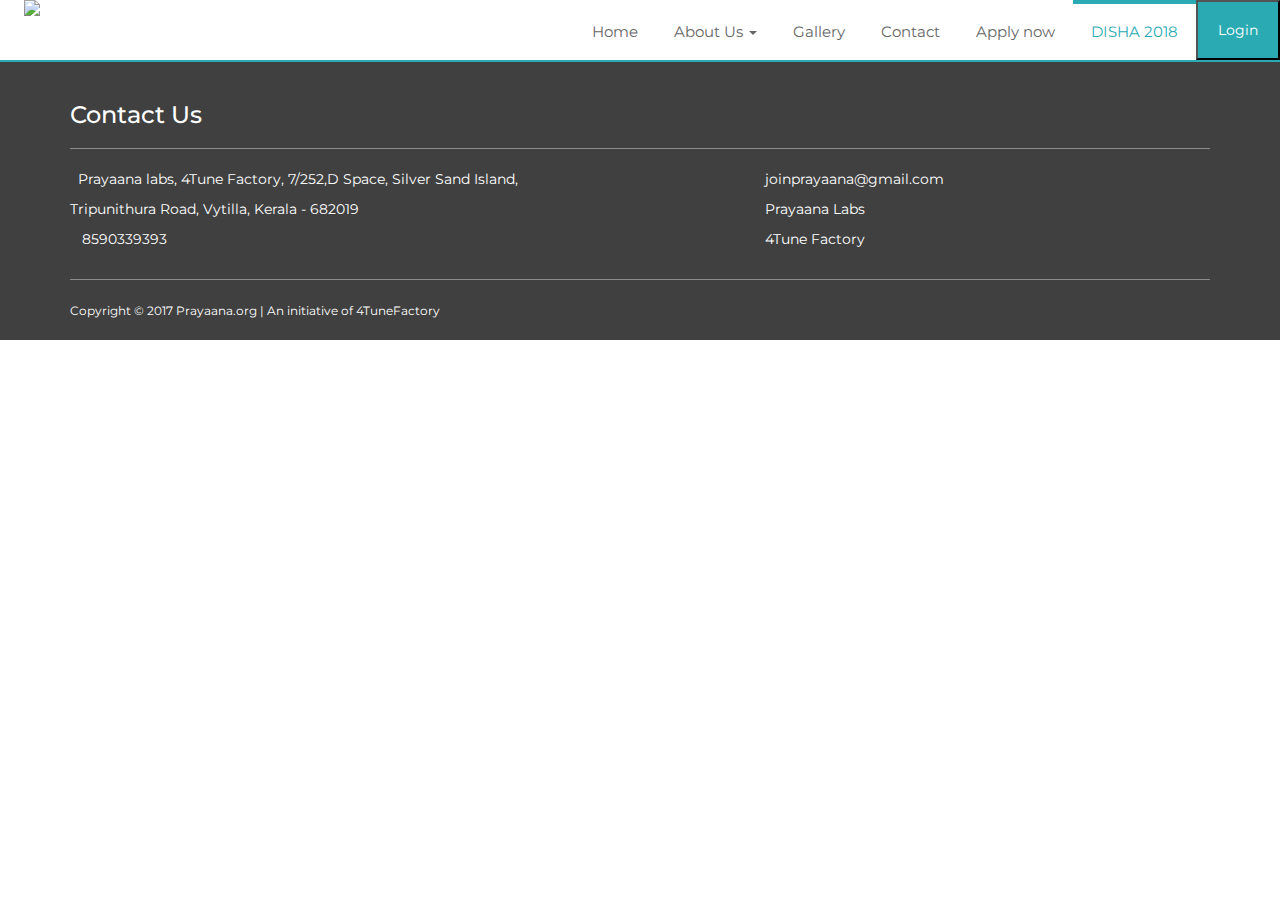
==== disha.html @ df5540d5 "Added content" ====
<!DOCTYPE html>
<html lang="en">
<head>
	<meta charset="utf-8">
	<title>Prayaana</title> 
	<meta name="viewport" content="width=device-width, initial-scale=1, maximum-scale=1, user-scalable = no">
	<link rel="stylesheet" href="https://maxcdn.bootstrapcdn.com/bootstrap/3.3.7/css/bootstrap.min.css">
    <link href="css/style.css" rel="stylesheet">
    <script src="https://use.fontawesome.com/c1c54350b1.js"></script>
	<script src="https://ajax.googleapis.com/ajax/libs/jquery/3.2.1/jquery.min.js"></script>
	<script src="https://maxcdn.bootstrapcdn.com/bootstrap/3.3.7/js/bootstrap.min.js"></script>
    <script src="links.js"></script>
</head>
<body>
	<section>
		<div class="row " style="border-bottom: 2px solid #2AABB4; ">
		    <div class="nav navbar">
		        <div class="container-fluid row-fluid">
		            <div class="navbar-header">
		                <button type="button" class="navbar-toggle collapsed navbar-left" data-toggle="collapse" data-target=".navbar-collapse" >
		                    <span class="sr-only">Toggle navigation</span>
		                    <span class="icon-bar"></span>
		                    <span class="icon-bar"></span>
		                    <span class="icon-bar"></span>
		                </button>
		            </div>
		            <img class="navbar-brand img-responsive" src="images/logo.png" style=" max-height:100%; width: auto; padding:0;">
		            <div class="collapse navbar-collapse" style="margin: 0; padding-right: 0px;">
		                <ul class="nav navbar-nav navbar-right">
		                    <li class="dropdown">
		                        <a id="homelink" href="index.html" class="dropdown-toggle" data-toggle="dropdown">Home</a>
		                    </li>
		                    <li class="dropdown">
						        <a class="dropdown-toggle" data-toggle="dropdown" href="#">About Us
						        <span class="caret"></span></a>
						        <ul class="dropdown-menu">
						          <li><a href="index.html#about">About Prayaana</a></li>
						          <li><a href="prayaana.html">Why Prayaana</a></li>
						        </ul>
						     </li>
		                    <li class="dropdown">
		                        <a id="gallerylink" href="gallery.html" class="dropdown-toggle" data-toggle="dropdown">Gallery</a>
		                    </li>
		                    <li class="dropdown">
		                        <a id="contactlink" href="#contact" class="dropdown-toggle" data-toggle="dropdown">Contact</a>
		                    </li>
		                    <li class="dropdown">
		                        <a href="#" class="dropdown-toggle" data-toggle="dropdown">Apply now</a>
		                    </li>
		                    <li class="active dropdown">
		                        <a id="dishalink" href="disha.html" class="dropdown-toggle" data-toggle="dropdown">DISHA 2018</a>
		                    </li>
		                    <li>
		                    	<button id="login" onclick="document.getElementById('id01').style.display='block'" >Login</button>
								<!-- The Modal -->
								<div id="id01" class="modal">
									<form class="modal-content animate" action="/login"  >
										<div class="modal-header">         
								          <p class="pull-right" data-dismiss="modal"><a id="close" href="">X</a></p>
								          <h2 class="pull-left">Prayaana</h2>
								        </div>
										<div class="container">
											<p><label><b>Username&nbsp;</b></label>
											<input type="text" placeholder="Enter Username" name="uname" style="min-width: 100%" required></p>
											<p><label><b>Password&nbsp;&nbsp;</b></label>
											<input type="password" placeholder="Enter Password" name="psw" required style="min-width: 100%"></p>
											<button class="btn btn-primary pull-left" type="submit" style="background-color:#2AABB4;">Login</button>
										</div>
										<div class="modal-footer">
							              <label class="pull-left"><input type="checkbox" checked="checked">Remember me</label>
							              <p class="pull-right login"><a href="#" style="color:#fff;">Forgot Password ?</a></p>
							          </div>
									</form>
								</div>
		                    </li>
		                </ul>
		            </div>
		        </div>
		    </div>
		</div>
	</section>
	<section>

	</section>
	<footer id="contact">
		<div>
			<div class="container">
			<h3>Contact Us</h3>
			<hr style="border-color:#8c8c8c">
				<div class="row">
					<div class="col-sm-7">
						<div>
							<p><i class="fa fa-2x fa-home"></i>
							&nbsp;&nbsp;Prayaana labs, 4Tune Factory, 7/252,D Space, Silver Sand Island,</p>
							<p>Tripunithura Road, Vytilla, Kerala - 682019</p>
						</div>
						<div>
							<p><i class="fa fa-2x fa-mobile"></i>
							&nbsp;&nbsp;&nbsp;8590339393</p>
						</div>
					</div>
					<div class="col-sm-5">
						<p>
							<i class="fa fa-envelope"></i>
							<a href="mailto:joinprayaana@gmail.com" style="text-decoration:none; color:#fff;">
							&nbsp;&nbsp;&nbsp;joinprayaana@gmail.com</a>
						</p>
						<p>
							<i class="fa fa-2x fa-facebook"></i>
							<a href="https://www.facebook.com/prayaanalabs" style="text-decoration:none; color:#fff;">
								&nbsp;&nbsp;&nbsp;Prayaana Labs
							</a>
						</p>
						<p>
							<i class="fa fa-2x fa-facebook"></i>
							<a href="https://www.facebook.com/4tunefactory" style="text-decoration:none; color:#fff;">
								&nbsp;&nbsp;&nbsp;4Tune Factory
							</a>
						</p>
					</div> 
				</div>
				<hr style="border-color:#8c8c8c">
			</div>
		</div>
		<div class="container">
			<div class="row">
				<div class="col-md-6">
					<small>Copyright © 2017 Prayaana.org | An initiative of 4TuneFactory </small>
				</div>
			</div>
		</div>
	</footer>
</body>
</html>
---- css/style.css ----
@import url(https://fonts.googleapis.com/css?family=Montserrat);

body{
	font-family: 'Montserrat';
	width: 100%;
}

.navbar,  
.nav {
	background: #fff !important;
	border: none;
	-webkit-box-shadow: none;
     -moz-box-shadow: none;
          box-shadow: none;
	padding: 0px;
	margin: 0 0 0 3%;
}

.navbar .nav > li > a {
	color: #666;
	border-top:4px solid #fff;
	text-shadow: none;
	font-size: 15px;
	padding: 18px;

}

.img .navbar-brand{
float: left;
}

.dropdown span{
	font-size: 14px;
}

#login{
	height: 90%;
	color: white; 
	background-color:#2AABB4; 
	width: auto;
	padding: 18px 20px 18px 20px;
	margin: 0;
}

.modal {
    display: none; /* Hidden by default */
    position: fixed; /* Stay in place */
    z-index: 1; /* Sit on top */
    align-self: center;
    font-size: 14px;
    width: 34%; /* Full width */
    height: 50%; /* Full height */
    overflow: auto; /* Enable scroll if needed */
    background-color:#2AABB4; /*rgb(0,0,0); /* Fallback color */
    background-color: rgba(0, 51, 102,0.3); /* Black w/ opacity */
    top: 25%;
    right: 33%;
    bottom: 25%;
    left: 33%;
}

@media screen and (max-width: 768px) {
    .modal {
		width: 98%; 
		height:80%;
	    right: 1%;
	    left: 1%;
    	vertical-align: middle;
    }
}

.modal-header,
.modal-footer{
	background-color: #2AABB4;
	color: #fff;
	padding: 2% 5% 2% 5%;
}

.modal-content .container{
	color: #000; 
	width: 100%;
	padding: 5%;
}

#close{
	font-size: 16px;
	color: #fff;
}

#close:hover,
#close:focus {
    opacity: 0.8;
    text-decoration: none;
}

/* Add Zoom Animation */
.animate {
    -webkit-animation: animatezoom 0.6s;
    animation: animatezoom 0.6s
}

@-webkit-keyframes animatezoom {
    from {-webkit-transform: scale(0)} 
    to {-webkit-transform: scale(1)}
}

@keyframes animatezoom {
    from {transform: scale(0)} 
    to {transform: scale(1)}
}

.navbar .nav > li > a:focus,
.navbar .nav > li > a:hover {
	border-top:4px solid #2AABB4;
  	background: #2AABB4 !important;		
  	color: #fff;
}

.navbar .nav > .active > a,
.navbar .nav > .active > a:hover,
.navbar .nav > .active > a:focus {
  	color: #2AABB4;
  	text-decoration: none;
	border-top:4px solid #2AABB4;
  	background-color: #fff !important;	
  	-webkit-box-shadow: none;
       -moz-box-shadow: none;
          	box-shadow: none;
}

.navbar .btn-navbar {
	position: absolute;
	right: 50px;
	top: 15px;
}

.item{
	-webkit-transform-style: preserve-3d;
	-moz-transform-style: preserve-3d;
	transform-style: preserve-3d;
}

.carousel-control .fa {
    display: inline-block;
    position: absolute;
    top: 50%;
    z-index: 5;
}

.carousel-caption {
	top: 50%;
	transform: translateY(-50%);
	bottom: initial;
	font-size: 150%;
	text-shadow: 2px 2px 3px #000;
    background-color: rgba(0,0,0,0.3);
}

#head{
    font-size: 250%;
	text-shadow: 3px 3px 5px #000;
}

.carousel-caption hr{
    width: 50vw;
}

@media screen and (max-width: 768px) {
    .carousel-caption {
		font-size: 100%;
	    background-color: rgba(0,0,0,0.2);
	}

	#head{
	    font-size: 200%;
	}
}

.item .after {
    background: rgba(0, 0, 0, .6);
}

#banner{
	border-bottom: 4px solid #2AABB4;
}

#car-img{
	width: 100vw;
    display: block;
    margin-left: auto;
    margin-right: auto;
    opacity: 0.95;
}

#apply{
	margin: 10% 0% 5% 0%;
	padding: 25px 20px 25px 20px;
  	background-color: #2AABB4;
    box-shadow: 2px 2px 4px #000000;
  	text-align: center; 
  	color: #000;
}
.navbar{
	min-height: auto;
}

.btn-warning{
    box-shadow: 2px 2px 4px #000000; 
  	color: #000;
}

.fa{
	color: #2AABB4;
}
.navbar-toggle
{	
    position:relative;
    float:right;
    padding:9px 10px;
    margin-top:8px;
    margin-right:15px;
    margin-bottom:8px;
    background-color:transparent;
    background-image:none;
    border:1px solid #444;         
    border-radius:4px;
}
.icon-bar
{
    display:block;
    width:22px;
    height:2px;
    border-radius:1px;
}

#msg{
	margin: 3% 0% 3% 0%;
}

video {
  width: 80% !important;
  height: auto !important;
}

@media screen and (max-width: 768px) {
    video {
	  width: 100% !important;
	  height: auto !important;
	}

	#quote{
		font-size: 50%;
	}
}

#contact {
	background-color: #404040;
	color: #fff;
	text-decoration: none;
	padding-top: 20px;
	padding-bottom: 20px;
}

#team-profile{
	height: 70%;
	width: 70%;
	margin: 10% 5% 7% 5%;
	border: 2px solid #2AABB4;
    box-shadow: 2px 2px 4px #000000;
}

#profile{
	height: 65%;
	width: 65%;
	margin: 10% 5% 7% 5%;
	border: 2px solid #2AABB4;
	border-radius: 50%;
    box-shadow: 2px 2px 4px #000000;
}

#name{
	text-align: center;
	font-size: 15px;
}

#partners{
	text-align: center;
	margin-bottom: 20px;
	margin-top: 20px;
}		

#gal-img{
	height: 85%;
	width: 75%;
	margin: 10% 5% 7% 5%;
	border: 2px solid #2AABB4;
    box-shadow: 2px 2px 4px #000000;
}
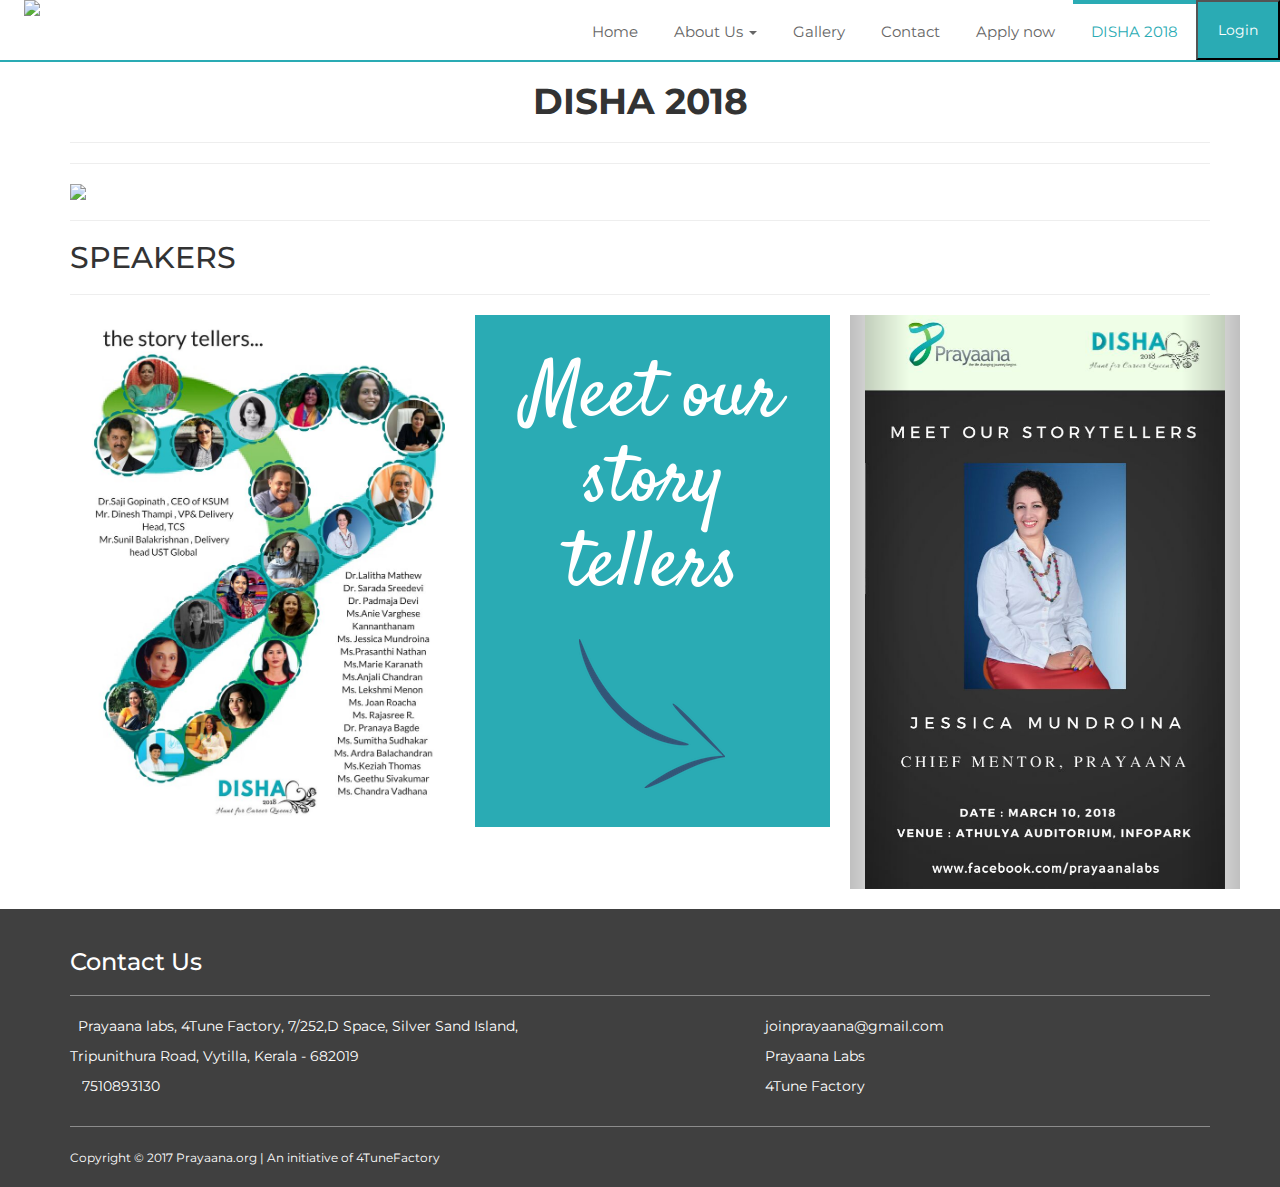
==== commit 5d91f218: "minor fixes" ====
--- a/disha.html
+++ b/disha.html
@@ -6,10 +6,11 @@
 	<meta name="viewport" content="width=device-width, initial-scale=1, maximum-scale=1, user-scalable = no">
 	<link rel="stylesheet" href="https://maxcdn.bootstrapcdn.com/bootstrap/3.3.7/css/bootstrap.min.css">
     <link href="css/style.css" rel="stylesheet">
+    <link href='http://fonts.googleapis.com/css?family=Satisfy' rel='stylesheet' type='text/css'>
     <script src="https://use.fontawesome.com/c1c54350b1.js"></script>
 	<script src="https://ajax.googleapis.com/ajax/libs/jquery/3.2.1/jquery.min.js"></script>
 	<script src="https://maxcdn.bootstrapcdn.com/bootstrap/3.3.7/js/bootstrap.min.js"></script>
-    <script src="links.js"></script>
+    <script src="js/links.js"></script>
 </head>
 <body>
 	<section>
@@ -36,6 +37,7 @@
 						        <ul class="dropdown-menu">
 						          <li><a href="index.html#about">About Prayaana</a></li>
 						          <li><a href="prayaana.html">Why Prayaana</a></li>
+						          <li><a href="message.html">Message from Founder</a></li>
 						        </ul>
 						     </li>
 		                    <li class="dropdown">
@@ -79,8 +81,98 @@
 		    </div>
 		</div>
 	</section>
+	<section id="brochure">
+		<div class="container">
+			<h1><center><strong>DISHA 2018</strong></center></h1>
+			<hr>
+			<hr>
+			<img src="images/disha_gallery/brochure.jpg" class="img-responsive">
+		</div>
+	</section>
 	<section>
-
+		<div class="container">
+			<hr>
+			<h2>SPEAKERS</h2>
+			<hr>
+			<div class="container">
+				<div class="row">
+                    <div class="col-md-4">
+                    	<img src="images/disha_gallery/speakers_list.jpeg" class="img-responsive">
+                    </div>
+                    <div class="col-md-4" >
+                    	<img src="images/disha_gallery/meet.png" class="img-responsive">
+                    </div>
+                    <div class="carousel fdi-Carousel slide col-md-4" id="eventCarousel" data-interval="1500">
+                        <div class="carousel-inner onebyone-carosel">
+                            <div class="item active">
+                                <div>
+                                    <a href="#"><img src="images/disha_gallery/1.jpeg" class="img-responsive center-block"></a>
+                                </div>
+                            </div>
+                            <div class="item">
+                                <div>
+                                    <a href="#"><img src="images/disha_gallery/2.jpeg" class="img-responsive center-block"></a>
+                                </div>
+                            </div>
+                            <div class="item">
+                                <div>
+                                    <a href="#"><img src="images/disha_gallery/3.jpeg" class="img-responsive center-block"></a>
+                                </div>
+                            </div>
+                            <div class="item">
+                                <div>
+                                    <a href="#"><img src="images/disha_gallery/4.jpeg" class="img-responsive center-block"></a>
+                                </div>
+                            </div>
+                            <div class="item">
+                                <div >
+                                    <a href="#"><img src="images/disha_gallery/5.jpeg" class="img-responsive center-block"></a>
+                                </div>
+                            </div>
+                            <div class="item">
+                                <div>
+                                    <a href="#"><img src="images/disha_gallery/6.jpeg" class="img-responsive center-block"></a>
+                                </div>
+                            </div>
+                            <div class="item">
+                                <div>
+                                    <a href="#"><img src="images/disha_gallery/7.jpeg" class="img-responsive center-block"></a>
+                                </div>
+                            </div>
+                            <div class="item">
+                                <div>
+                                    <a href="#"><img src="images/disha_gallery/8.jpeg" class="img-responsive center-block"></a>
+                                </div>
+                            </div>
+                            <div class="item">
+                                <div>
+                                    <a href="#"><img src="images/disha_gallery/9.jpeg" class="img-responsive center-block"></a>
+                                </div>
+                            </div>
+                            <div class="item">
+                                <div>
+                                    <a href="#"><img src="images/disha_gallery/10.jpeg" class="img-responsive center-block"></a>
+                                </div>
+                            </div>
+                            <div class="item">
+                                <div>
+                                    <a href="#"><img src="images/disha_gallery/11.jpeg" class="img-responsive center-block"></a>
+                                </div>
+                            </div>
+                        </div>
+                        <a class="left carousel-control" href="#eventCarousel" data-slide="prev">
+                        	<span class="fa fa-chevron-left" aria-hidden="true"></span>
+							<span class="sr-only">Previous</span>
+                        </a>
+                        <a class="right carousel-control" href="#eventCarousel" data-slide="next">
+                        	<span class="fa fa-chevron-right" aria-hidden="true"></span>
+							<span class="sr-only">Next</span>
+                        </a>
+                    </div>
+                </div>
+                </br>
+            </div>
+        </div>
 	</section>
 	<footer id="contact">
 		<div>
@@ -96,7 +188,7 @@
 						</div>
 						<div>
 							<p><i class="fa fa-2x fa-mobile"></i>
-							&nbsp;&nbsp;&nbsp;8590339393</p>
+							&nbsp;&nbsp;&nbsp;7510893130</p>
 						</div>
 					</div>
 					<div class="col-sm-5">
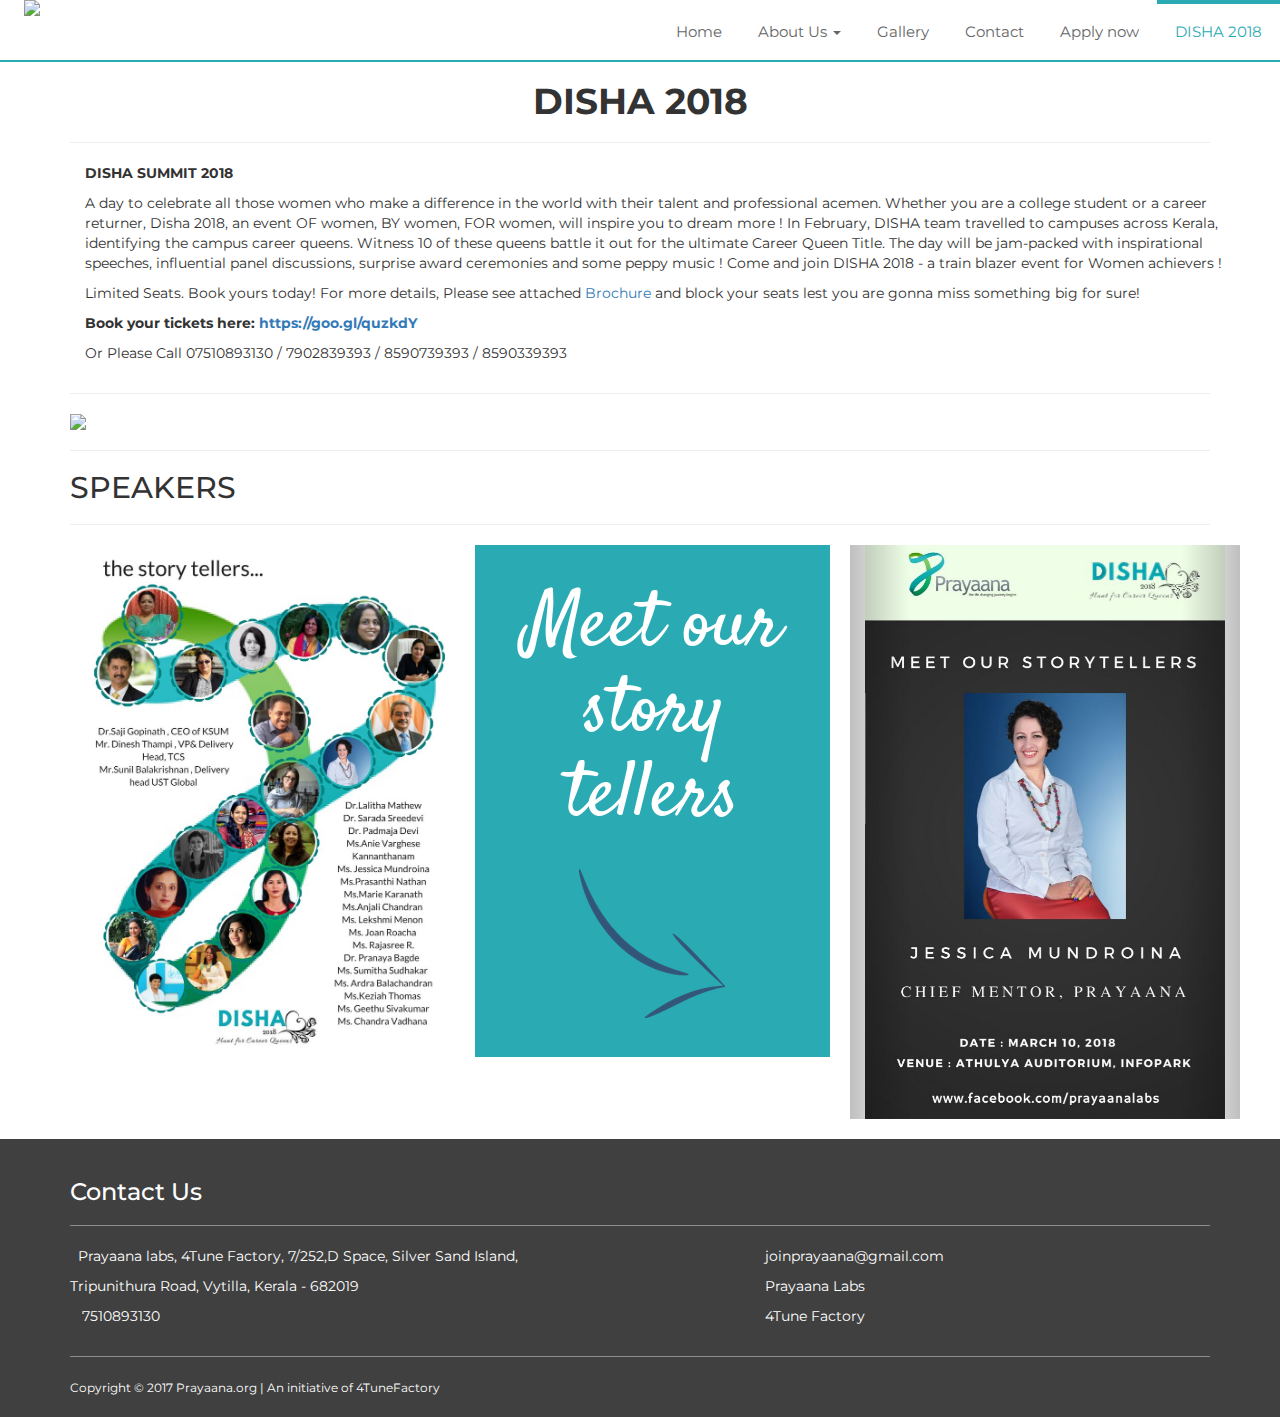
==== commit 50eaa3ab: "minor fix" ====
--- a/disha.html
+++ b/disha.html
@@ -47,14 +47,14 @@
 		                        <a id="contactlink" href="#contact" class="dropdown-toggle" data-toggle="dropdown">Contact</a>
 		                    </li>
 		                    <li class="dropdown">
-		                        <a href="#" class="dropdown-toggle" data-toggle="dropdown">Apply now</a>
+		                        <a href="https://goo.gl/forms/VXamYu81X2IfORCK2" class="dropdown-toggle" data-toggle="dropdown">Apply now</a>
 		                    </li>
 		                    <li class="active dropdown">
 		                        <a id="dishalink" href="disha.html" class="dropdown-toggle" data-toggle="dropdown">DISHA 2018</a>
 		                    </li>
+		                    <!--
 		                    <li>
 		                    	<button id="login" onclick="document.getElementById('id01').style.display='block'" >Login</button>
-								<!-- The Modal -->
 								<div id="id01" class="modal">
 									<form class="modal-content animate" action="/login"  >
 										<div class="modal-header">         
@@ -75,6 +75,7 @@
 									</form>
 								</div>
 		                    </li>
+		                    -->
 		                </ul>
 		            </div>
 		        </div>
@@ -85,6 +86,14 @@
 		<div class="container">
 			<h1><center><strong>DISHA 2018</strong></center></h1>
 			<hr>
+			<div class="container">
+				<p><strong>DISHA SUMMIT 2018</strong></p>
+				<p>A day to celebrate all those women who make a difference in the world with their talent and professional acemen. Whether you are a college student or a career returner, Disha 2018, an event OF women, BY women, FOR women, will inspire you to dream more ! In February, DISHA team travelled to campuses across Kerala, identifying the campus career queens. Witness 10 of these queens battle it out for the ultimate Career Queen Title. The day will be jam-packed with inspirational speeches, influential panel discussions, surprise award ceremonies and some peppy music ! Come and join DISHA 2018 - a train blazer event for Women achievers !</p>
+				<p>Limited Seats. Book yours today! For more details, Please see attached <a href="images/disha_gallery/brochure.pdf" target="_blank">Brochure</a> and block your seats lest you are gonna miss something big for sure!</p>
+				<p><strong>Book your tickets here: 
+				<a href="https://goo.gl/quzkdY" target="_blank">https://goo.gl/quzkdY</a></strong></p>
+				<p>Or Please Call 07510893130 / 7902839393 / 8590739393 / 8590339393</p>
+			</div>
 			<hr>
 			<img src="images/disha_gallery/brochure.jpg" class="img-responsive">
 		</div>
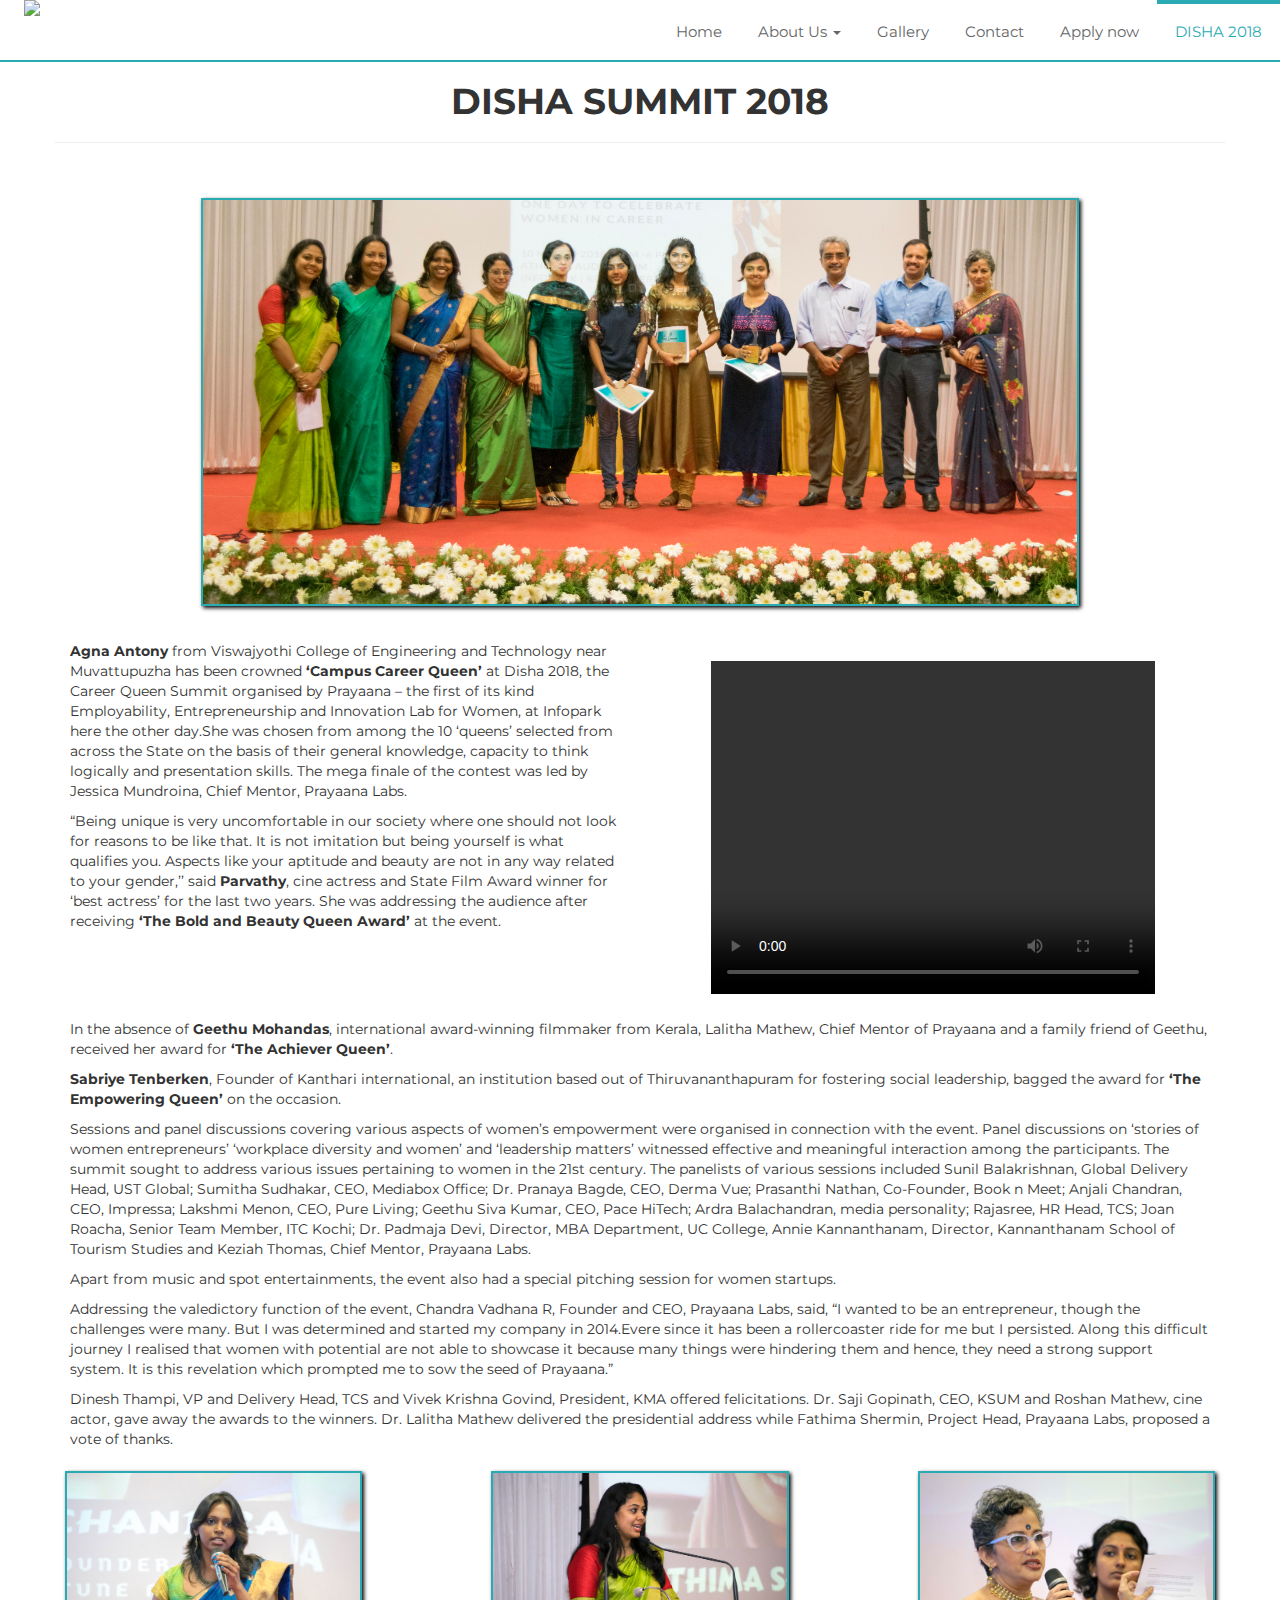
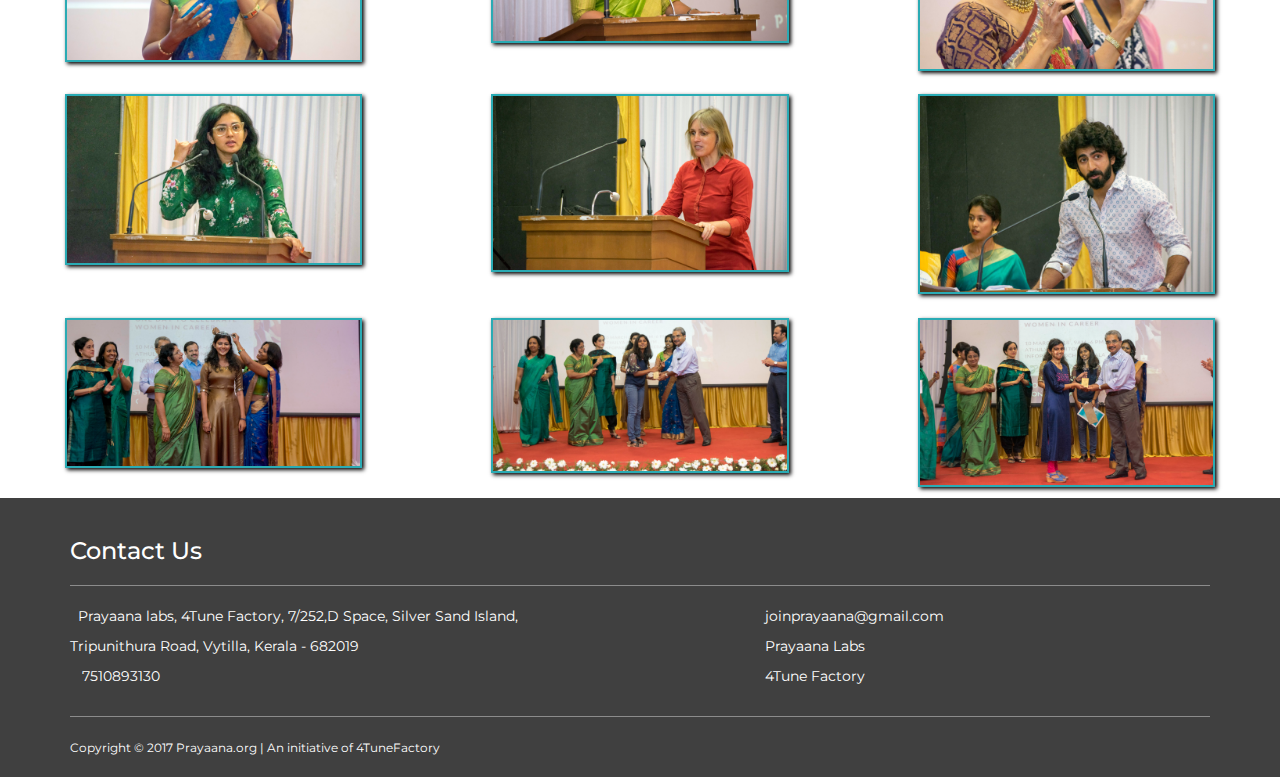
==== commit 626e9072: "updated gallery" ====
--- a/disha.html
+++ b/disha.html
@@ -83,105 +83,76 @@
 		</div>
 	</section>
 	<section id="brochure">
-		<div class="container">
-			<h1><center><strong>DISHA 2018</strong></center></h1>
+	<div class="container">
+		<div class="row"> 
+			<h1><center><strong>DISHA SUMMIT 2018</strong></center></h1>
 			<hr>
-			<div class="container">
-				<p><strong>DISHA SUMMIT 2018</strong></p>
-				<p>A day to celebrate all those women who make a difference in the world with their talent and professional acemen. Whether you are a college student or a career returner, Disha 2018, an event OF women, BY women, FOR women, will inspire you to dream more ! In February, DISHA team travelled to campuses across Kerala, identifying the campus career queens. Witness 10 of these queens battle it out for the ultimate Career Queen Title. The day will be jam-packed with inspirational speeches, influential panel discussions, surprise award ceremonies and some peppy music ! Come and join DISHA 2018 - a train blazer event for Women achievers !</p>
-				<p>Limited Seats. Book yours today! For more details, Please see attached <a href="images/disha_gallery/brochure.pdf" target="_blank">Brochure</a> and block your seats lest you are gonna miss something big for sure!</p>
-				<p><strong>Book your tickets here: 
-				<a href="https://goo.gl/quzkdY" target="_blank">https://goo.gl/quzkdY</a></strong></p>
-				<p>Or Please Call 07510893130 / 7902839393 / 8590739393 / 8590339393</p>
-			</div>
-			<hr>
-			<img src="images/disha_gallery/brochure.jpg" class="img-responsive">
-		</div>
-	</section>
-	<section>
-		<div class="container">
-			<hr>
-			<h2>SPEAKERS</h2>
-			<hr>
-			<div class="container">
-				<div class="row">
-                    <div class="col-md-4">
-                    	<img src="images/disha_gallery/speakers_list.jpeg" class="img-responsive">
-                    </div>
-                    <div class="col-md-4" >
-                    	<img src="images/disha_gallery/meet.png" class="img-responsive">
-                    </div>
-                    <div class="carousel fdi-Carousel slide col-md-4" id="eventCarousel" data-interval="1500">
-                        <div class="carousel-inner onebyone-carosel">
-                            <div class="item active">
-                                <div>
-                                    <a href="#"><img src="images/disha_gallery/1.jpeg" class="img-responsive center-block"></a>
-                                </div>
-                            </div>
-                            <div class="item">
-                                <div>
-                                    <a href="#"><img src="images/disha_gallery/2.jpeg" class="img-responsive center-block"></a>
-                                </div>
-                            </div>
-                            <div class="item">
-                                <div>
-                                    <a href="#"><img src="images/disha_gallery/3.jpeg" class="img-responsive center-block"></a>
-                                </div>
-                            </div>
-                            <div class="item">
-                                <div>
-                                    <a href="#"><img src="images/disha_gallery/4.jpeg" class="img-responsive center-block"></a>
-                                </div>
-                            </div>
-                            <div class="item">
-                                <div >
-                                    <a href="#"><img src="images/disha_gallery/5.jpeg" class="img-responsive center-block"></a>
-                                </div>
-                            </div>
-                            <div class="item">
-                                <div>
-                                    <a href="#"><img src="images/disha_gallery/6.jpeg" class="img-responsive center-block"></a>
-                                </div>
-                            </div>
-                            <div class="item">
-                                <div>
-                                    <a href="#"><img src="images/disha_gallery/7.jpeg" class="img-responsive center-block"></a>
-                                </div>
-                            </div>
-                            <div class="item">
-                                <div>
-                                    <a href="#"><img src="images/disha_gallery/8.jpeg" class="img-responsive center-block"></a>
-                                </div>
-                            </div>
-                            <div class="item">
-                                <div>
-                                    <a href="#"><img src="images/disha_gallery/9.jpeg" class="img-responsive center-block"></a>
-                                </div>
-                            </div>
-                            <div class="item">
-                                <div>
-                                    <a href="#"><img src="images/disha_gallery/10.jpeg" class="img-responsive center-block"></a>
-                                </div>
-                            </div>
-                            <div class="item">
-                                <div>
-                                    <a href="#"><img src="images/disha_gallery/11.jpeg" class="img-responsive center-block"></a>
-                                </div>
-                            </div>
-                        </div>
-                        <a class="left carousel-control" href="#eventCarousel" data-slide="prev">
-                        	<span class="fa fa-chevron-left" aria-hidden="true"></span>
-							<span class="sr-only">Previous</span>
-                        </a>
-                        <a class="right carousel-control" href="#eventCarousel" data-slide="next">
-                        	<span class="fa fa-chevron-right" aria-hidden="true"></span>
-							<span class="sr-only">Next</span>
-                        </a>
-                    </div>
-                </div>
-                </br>
-            </div>
-        </div>
+			<div class="row">
+			<center>
+				<div class="col-sm-12 col-xs-12">
+					<img src="images/disha/group_photo.jpg" id="disha_pic">
+				</div>
+			</center>
+			</div>
+			<div class="col-sm-6">
+				<p><strong>Agna Antony</strong> from Viswajyothi College of Engineering and Technology near Muvattupuzha has been crowned <strong>‘Campus Career Queen’</strong> at Disha 2018, the Career Queen Summit organised by Prayaana – the first of its kind Employability, Entrepreneurship and Innovation Lab for Women, at Infopark here the other day.She was chosen from among the 10 ‘queens’ selected from across the State on the basis of their general knowledge, capacity to think logically and presentation skills. The mega finale of the contest was led by Jessica Mundroina, Chief Mentor, Prayaana Labs.</p>
+				<p>“Being unique is very uncomfortable in our society where one should not look for reasons to be like that. It is not imitation but being yourself is what qualifies you. Aspects like your aptitude and beauty are not in any way related to your gender,’’ said <strong>Parvathy</strong>, cine actress and State Film Award winner for ‘best actress’ for the last two years. She was addressing the audience after receiving <strong>‘The Bold and Beauty Queen Award’</strong> at the event.</p>
+			</div>
+			<div class="col-sm-6">
+				<br>
+				<center>
+					<video width="320" height="240" controls>
+						<source src="video/disha.mp4" type="video/mp4"/>
+						Your browser does not support the video tag.
+					</video>
+				</center>
+				<br>
+			</div>
+		</div>
+		<div>
+			<p>In the absence of <strong>Geethu Mohandas</strong>, international award-winning filmmaker from Kerala, Lalitha Mathew, Chief Mentor of Prayaana and a family friend of Geethu, received her award for <strong>‘The Achiever Queen’</strong>. </p>
+			<p><strong>Sabriye Tenberken</strong>, Founder of Kanthari international, an institution based out of Thiruvananthapuram for fostering social leadership, bagged the award for <strong>‘The Empowering Queen’</strong> on the occasion.</p>
+			<p>Sessions and panel discussions covering various aspects of women’s empowerment were organised in connection with the event. Panel discussions on ‘stories of women entrepreneurs’ ‘workplace diversity and women’ and ‘leadership matters’ witnessed effective and meaningful interaction among the participants. The summit sought to address various issues pertaining to women in the 21st century. The panelists of various sessions included Sunil Balakrishnan, Global Delivery Head, UST Global; Sumitha Sudhakar, CEO, Mediabox Office; Dr. Pranaya Bagde, CEO, Derma Vue; Prasanthi Nathan, Co-Founder, Book n Meet; Anjali Chandran, CEO, Impressa; Lakshmi Menon, CEO, Pure Living; Geethu Siva Kumar, CEO, Pace HiTech; Ardra Balachandran, media personality; Rajasree, HR Head, TCS; Joan Roacha, Senior Team Member, ITC Kochi; Dr. Padmaja Devi, Director, MBA Department, UC College, Annie Kannanthanam, Director, Kannanthanam School of Tourism Studies and Keziah Thomas, Chief Mentor, Prayaana Labs.</p>
+			<p>Apart from music and spot entertainments, the event also had a special pitching session for women startups.</p>
+			<p>Addressing the valedictory function of the event, Chandra Vadhana R, Founder and CEO, Prayaana Labs, said, “I wanted to be an entrepreneur, though the challenges were many. But I was determined and started my company in 2014.Evere since it has been a rollercoaster ride for me but I persisted. Along this difficult journey I realised that women with potential are not able to showcase it because many things were hindering them and hence, they need a strong support system. It is this revelation which prompted me to sow the seed of Prayaana.”</p>
+			<p>Dinesh Thampi, VP and Delivery Head, TCS and Vivek Krishna Govind, President, KMA offered felicitations. Dr. Saji Gopinath, CEO, KSUM and Roshan Mathew, cine actor, gave away the awards to the winners. Dr. Lalitha Mathew delivered the presidential address while Fathima Shermin, Project Head, Prayaana Labs, proposed a vote of thanks.</p>
+		</div>
+	</div>
+	<div class="container-fluid text-center">
+		<div class="row">
+			<div class="col-sm-4 col-xs-12">
+				<img src="images/disha/chandra.jpg" id="disha_pic">
+			</div>
+			<div class="col-sm-4 col-xs-12">
+				<img src="images/disha/fathima.jpg" id="disha_pic">
+			</div>
+			<div class="col-sm-4 col-xs-12">
+				<img src="images/disha/jessica.jpg" id="disha_pic">
+			</div>
+		</div>
+		<div class="row">
+			<div class="col-sm-4 col-xs-12">
+				<img src="images/disha/parvathy.jpg" id="disha_pic">
+			</div>
+			<div class="col-sm-4 col-xs-12">
+				<img src="images/disha/sabriye.jpg" id="disha_pic">
+			</div>
+			<div class="col-sm-4 col-xs-12">
+				<img src="images/disha/roshan.jpg" id="disha_pic">
+			</div>
+		</div>
+		<div class="row">
+			<div class="col-sm-4 col-xs-12">
+				<img src="images/disha/winner1.jpg" id="disha_pic">
+			</div>
+			<div class="col-sm-4 col-xs-12">
+				<img src="images/disha/winner2.jpg"  id="disha_pic">
+			</div>
+			<div class="col-sm-4 col-xs-12">
+				<img src="images/disha/winner3.jpg" id="disha_pic">
+			</div>
+		</div>
+	</div>
 	</section>
 	<footer id="contact">
 		<div>
--- a/css/style.css
+++ b/css/style.css
@@ -3,6 +3,35 @@
 body{
 	font-family: 'Montserrat';
 	width: 100%;
+}
+
+.accordion {
+    background-color: #eee;
+    color: #444;
+    cursor: pointer;
+    padding: 18px;
+    width: 100%;
+    border: none;
+    text-align: left;
+    outline: none;
+    font-size: 15px;
+    transition: 0.4s;
+}
+
+.panel {
+    padding: 0 18px;
+    background-color: white;
+    max-height: 0;
+    overflow: hidden;
+    transition: max-height 0.2s ease-out;
+}
+
+.accordion:after {
+    content: '\02795'; /* Unicode character for "plus" sign (+) */
+    font-size: 13px;
+    color: #777;
+    float: right;
+    margin-left: 5px;
 }
 
 .navbar,  
@@ -93,6 +122,13 @@
     text-decoration: none;
 }
 
+#speakers{
+	background: #2AABB4;
+	color: #fff;
+	padding: 20px;
+	text-align: center;
+}
+
 /* Add Zoom Animation */
 .animate {
     -webkit-animation: animatezoom 0.6s;
@@ -140,6 +176,18 @@
 	transform-style: preserve-3d;
 }
 
+.carousel-inner.onebyone-carosel { margin: auto; width: 90%; }
+.onebyone-carosel .active.left { left: -33.33%; }
+.onebyone-carosel .active.right { left: 33.33%; }
+.onebyone-carosel .next { left: 33.33%; }
+.onebyone-carosel .prev { left: -33.33%; }
+.carousel-control .fa {
+    display: inline-block;
+    position: absolute;
+    top: 50%;
+    z-index: 5;
+}
+
 .carousel-control .fa {
     display: inline-block;
     position: absolute;
@@ -192,14 +240,16 @@
     opacity: 0.95;
 }
 
-#apply{
-	margin: 10% 0% 5% 0%;
+#news{
+	margin: 15% 10% 10% 10%;
 	padding: 25px 20px 25px 20px;
+	width: 25vw;
   	background-color: #2AABB4;
     box-shadow: 2px 2px 4px #000000;
   	text-align: center; 
   	color: #000;
 }
+
 .navbar{
 	min-height: auto;
 }
@@ -242,17 +292,6 @@
   height: auto !important;
 }
 
-@media screen and (max-width: 768px) {
-    video {
-	  width: 100% !important;
-	  height: auto !important;
-	}
-
-	#quote{
-		font-size: 50%;
-	}
-}
-
 #contact {
 	background-color: #404040;
 	color: #fff;
@@ -267,6 +306,14 @@
 	margin: 10% 5% 7% 5%;
 	border: 2px solid #2AABB4;
     box-shadow: 2px 2px 4px #000000;
+}
+
+#disha_pic{
+	height: 75%;
+	width: 75%;
+	margin: 3%;
+	border: 2px solid #2AABB4;
+    box-shadow: 2px 2px 4px #000000;	
 }
 
 #profile{
@@ -295,4 +342,29 @@
 	margin: 10% 5% 7% 5%;
 	border: 2px solid #2AABB4;
     box-shadow: 2px 2px 4px #000000;
+}
+
+@media screen and (max-width: 768px) {
+    video {
+	  width: 100% !important;
+	  height: auto !important;
+	}
+
+	#quote{
+		font-size: 50%;
+	}
+
+	#news{
+		margin: 10% 10% 10% 10%;
+		height: 80vh;
+		width: 80%;
+	}
+}
+
+@media screen and (max-width: 500px) {
+    #news{
+		margin: 3%;
+		height: 80vh;
+		width: 94%;
+	}
 }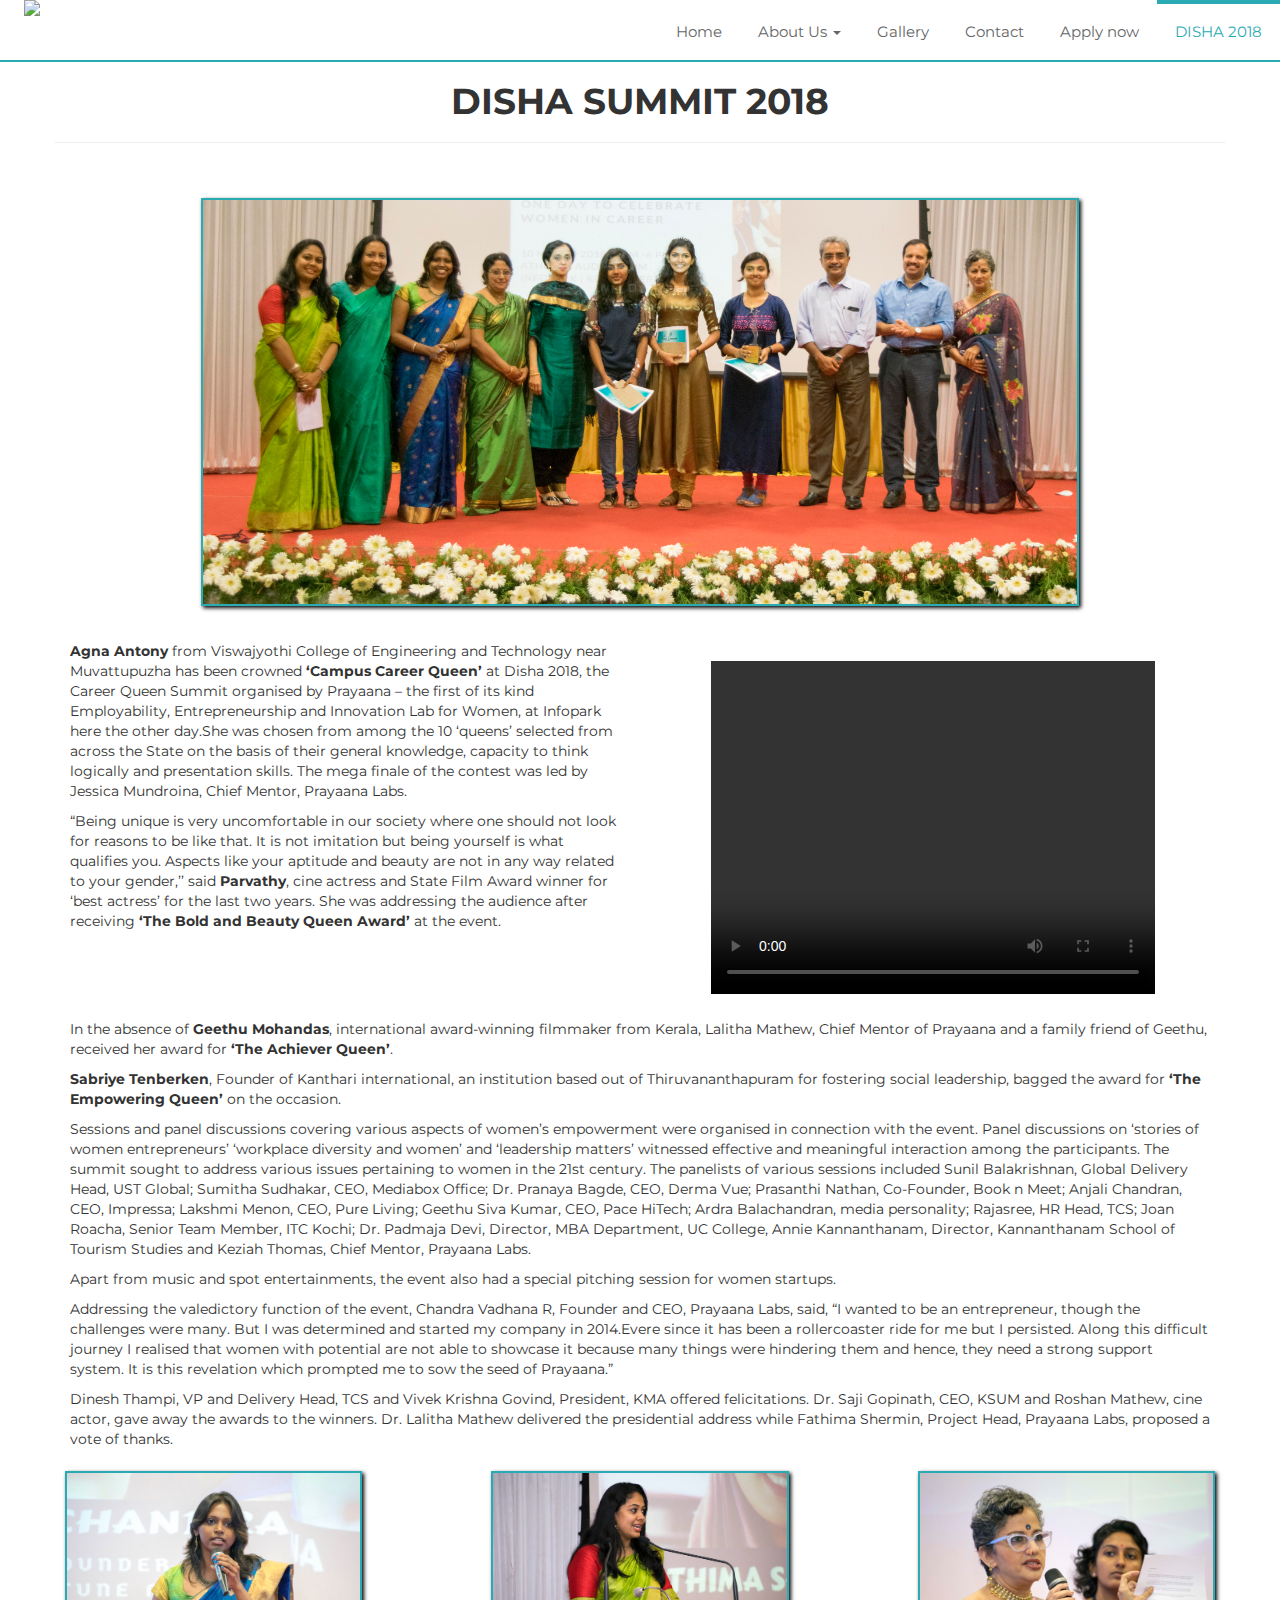
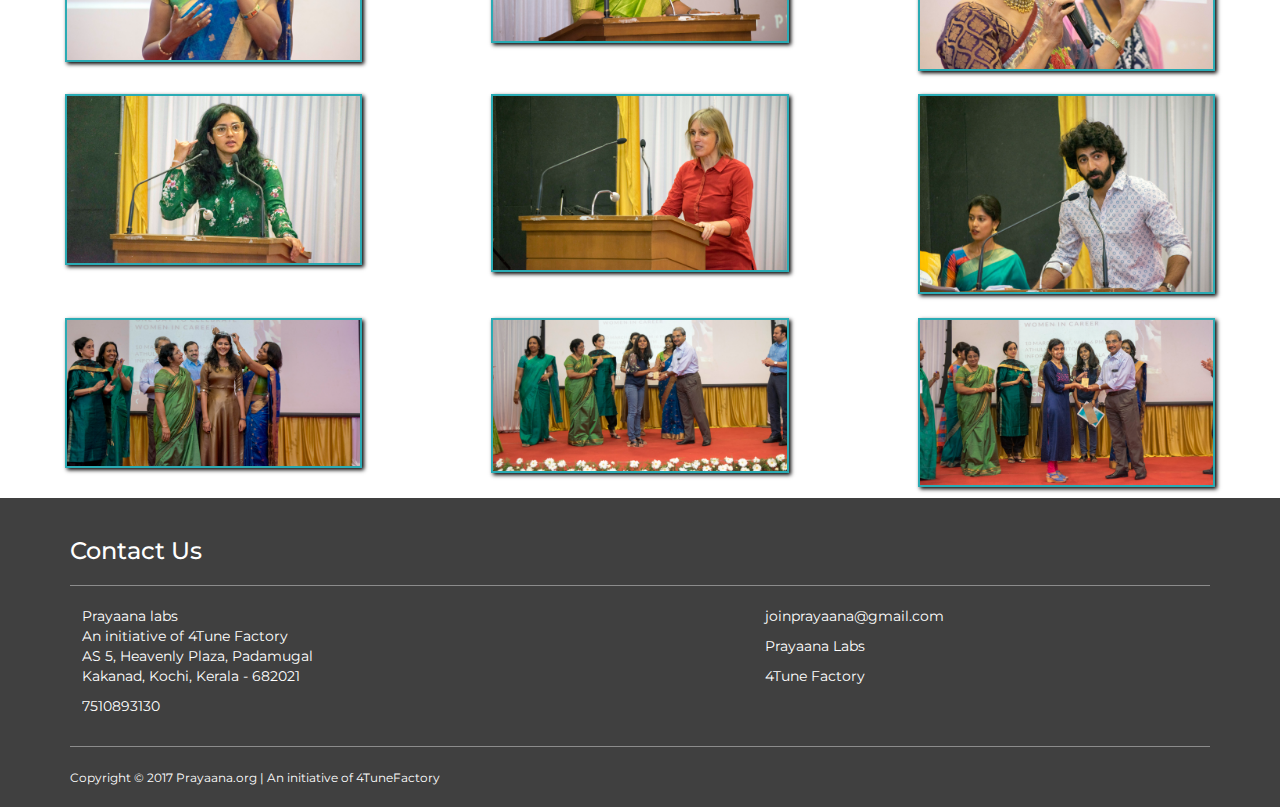
==== commit d6255f67: "updated address" ====
--- a/disha.html
+++ b/disha.html
@@ -163,8 +163,7 @@
 					<div class="col-sm-7">
 						<div>
 							<p><i class="fa fa-2x fa-home"></i>
-							&nbsp;&nbsp;Prayaana labs, 4Tune Factory, 7/252,D Space, Silver Sand Island,</p>
-							<p>Tripunithura Road, Vytilla, Kerala - 682019</p>
+							&nbsp;&nbsp; Prayaana labs<br/>&nbsp;&nbsp; An initiative of 4Tune Factory<br/>&nbsp;&nbsp; AS 5, Heavenly Plaza, Padamugal <br/>&nbsp;&nbsp; Kakanad, Kochi, Kerala - 682021</p>
 						</div>
 						<div>
 							<p><i class="fa fa-2x fa-mobile"></i>
